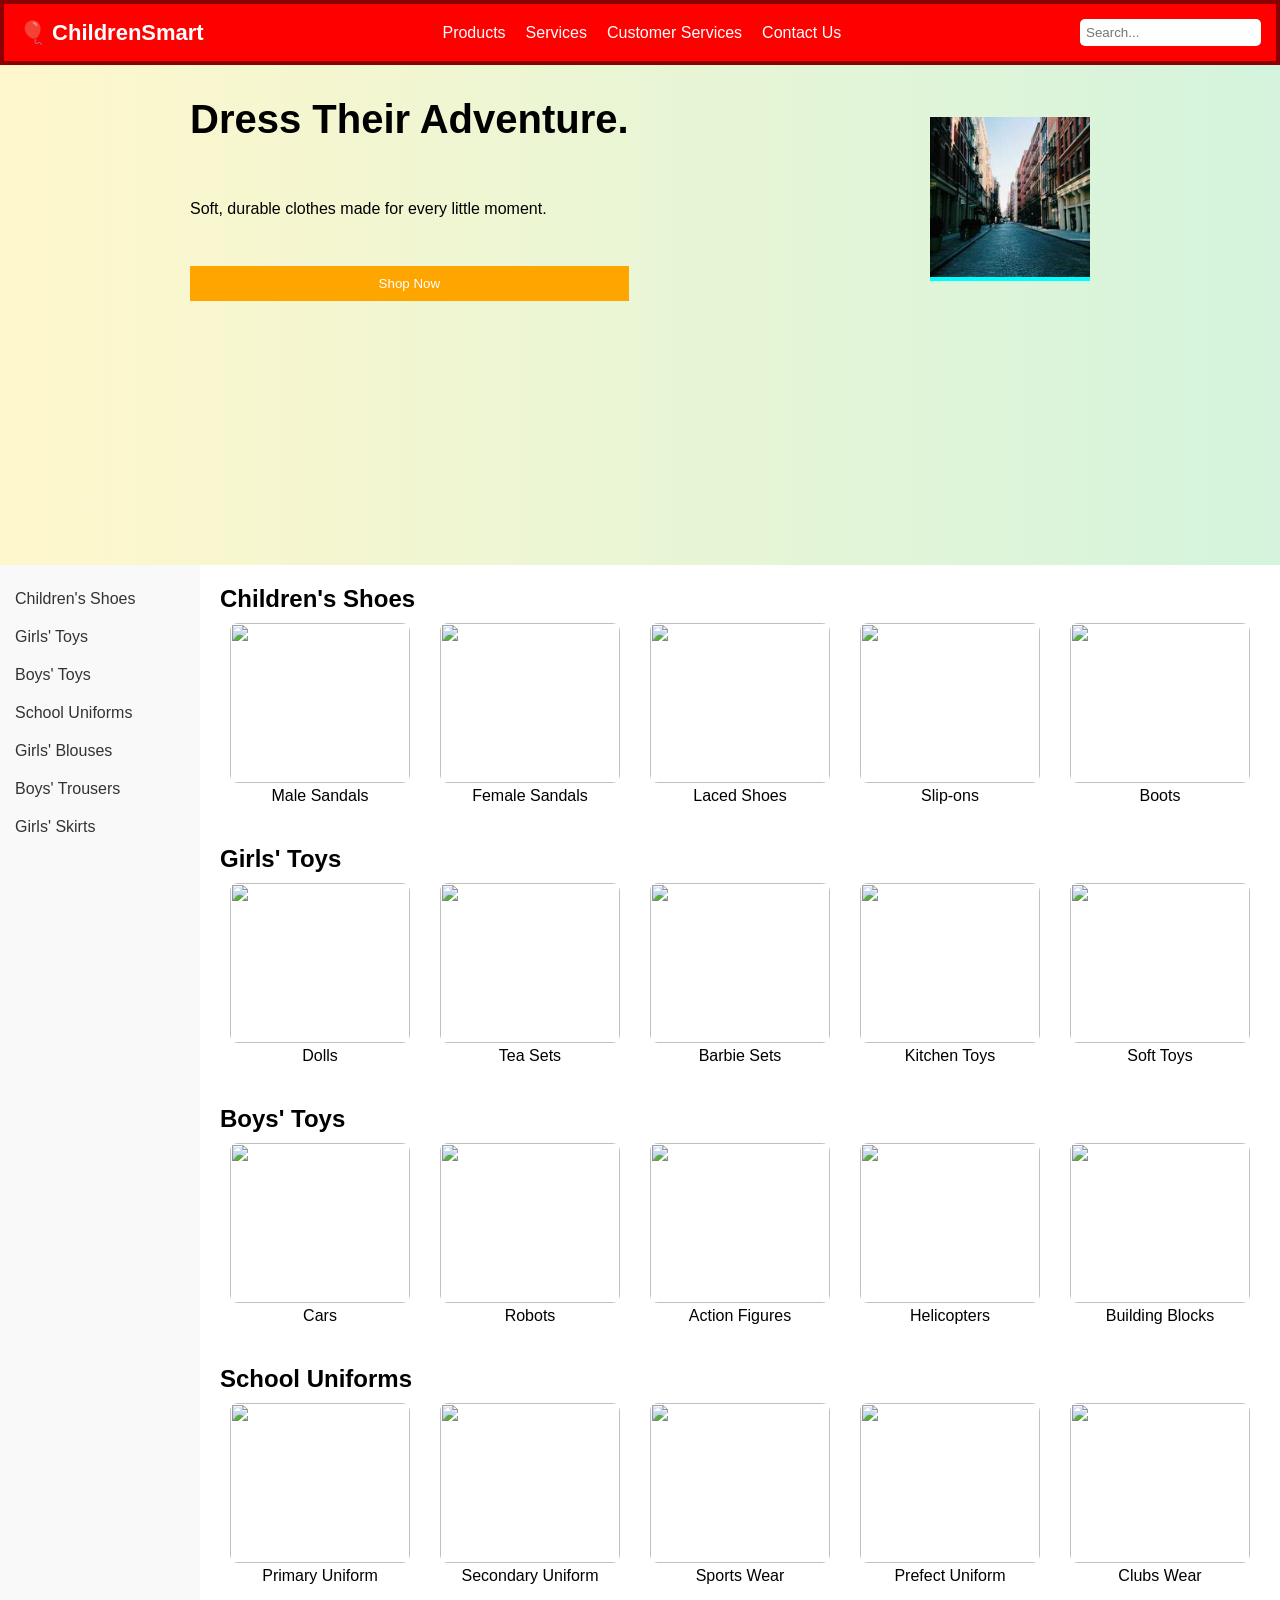
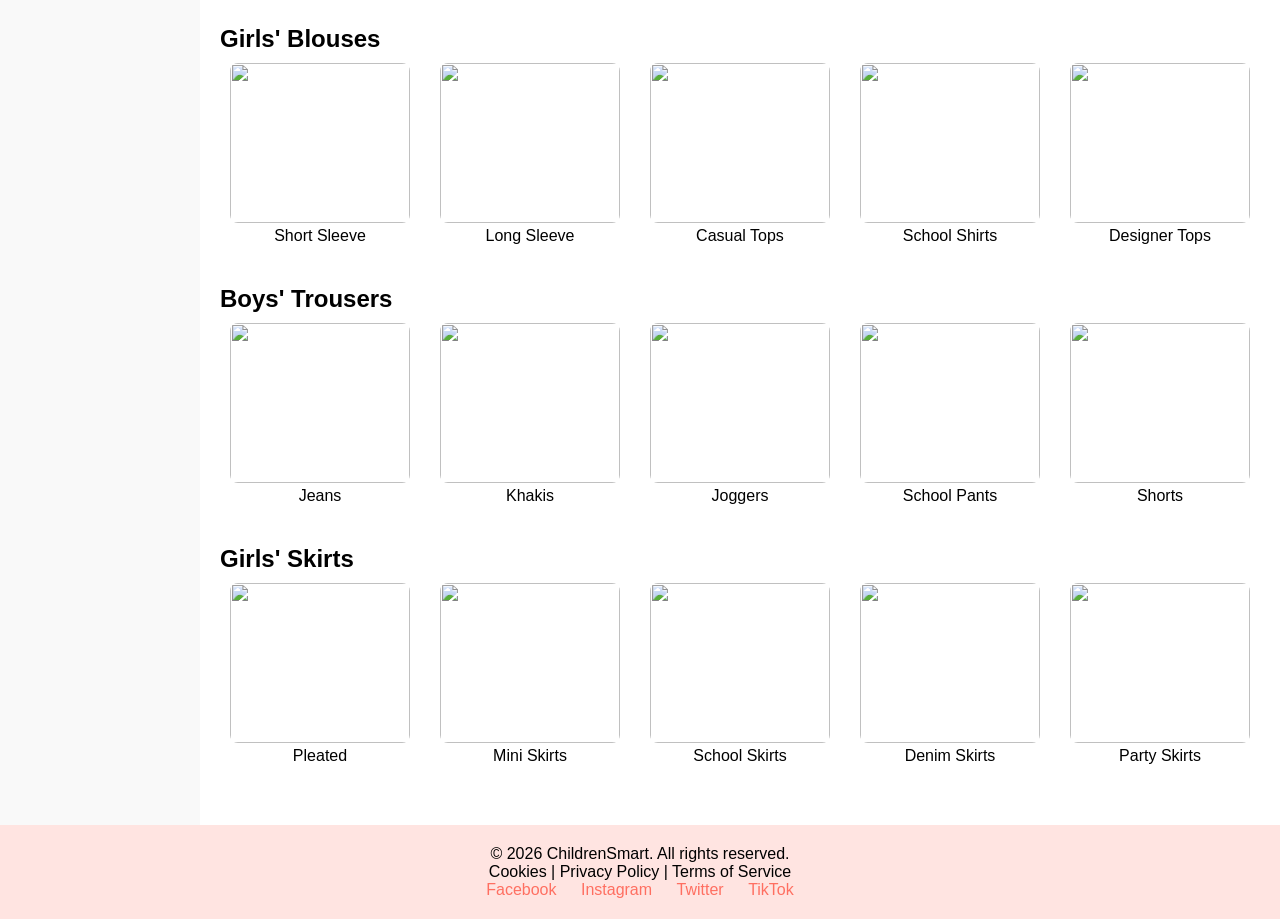
==== index.html @ b1c154fd "new features" ====
<!DOCTYPE html>
<html lang="en">
<head>
    <meta charset="UTF-8">
    <meta name="viewport" content="width=device-width, initial-scale=1.0">
    <title>ChildrenSmart</title>
    <link rel="stylesheet" href="./css/index.css">
</head>
<body>

<!-- ================= HEADER / NAVBAR ================= -->
<header class="navbar">

    <!-- Logo (Top Left) -->
    <div class="logo">
        🎈 ChildrenSmart
    </div>

    <!-- Navigation Menu -->
    <nav>
        <ul class="menu">

            <li class="dropdown">Products
                <ul class="dropdown-content">
                    <li>Shoes</li>
                    <li>Uniforms</li>
                    <li>Clothes</li>
                </ul>
            </li>

            <li class="dropdown">Services
                <ul class="dropdown-content">
                    <li>Delivery</li>
                    <li>Returns</li>
                </ul>
            </li>

            <li class="dropdown">Customer Services
                <ul class="dropdown-content">
                    <li>Help Center</li>
                    <li>Support</li>
                </ul>
            </li>

            <li class="dropdown">Contact Us
                <ul class="dropdown-content">
                    <li>Email</li>
                    <li>Phone</li>
                </ul>
            </li>

        </ul>
    </nav>

    <!-- Search Bar -->
    <input type="text" placeholder="Search..." class="search-bar">

</header>

<!-- ================= HERO SECTION ================= -->
<section class="hero">

    <div class="hero-inner">
        <div class="hero-content">
            <h1>Dress Their Adventure.</h1>
            <p>Soft, durable clothes made for every little moment.</p>
            <button class="cta-btn">Shop Now</button>
        </div>

        <div class="img">
            <img src="/pi.jpg" alt="">
        </div> 
    </div>


</section>

<!-- ================= MAIN CONTENT ================= -->
<div class="main-container">

    <!-- LEFT SIDEBAR -->
    <aside class="sidebar">
        <a href="#shoes">Children's Shoes</a>
        <a href="#girls-toys">Girls' Toys</a>
        <a href="#boys-toys">Boys' Toys</a>
        <a href="#uniforms">School Uniforms</a>
        <a href="#blouses">Girls' Blouses</a>
        <a href="#trousers">Boys' Trousers</a>
        <a href="#skirts">Girls' Skirts</a>
    </aside>

    <!-- PRODUCT SECTION -->
    <section class="products">

        <!-- ===== ROW 1: SHOES ===== -->
        <h2 id="shoes">Children's Shoes</h2>
        <div class="product-row">
            <div class="card"><img src="https://picsum.photos/200?1"><p>Male Sandals</p></div>
            <div class="card"><img src="https://picsum.photos/200?2"><p>Female Sandals</p></div>
            <div class="card"><img src="https://picsum.photos/200?3"><p>Laced Shoes</p></div>
            <div class="card"><img src="https://picsum.photos/200?4"><p>Slip-ons</p></div>
            <div class="card"><img src="https://picsum.photos/200?5"><p>Boots</p></div>
        </div>

        <!-- ===== ROW 2: GIRLS TOYS ===== -->
        <h2 id="girls-toys">Girls' Toys</h2>
        <div class="product-row">
            <div class="card"><img src="https://picsum.photos/200?6"><p>Dolls</p></div>
            <div class="card"><img src="https://picsum.photos/200?7"><p>Tea Sets</p></div>
            <div class="card"><img src="https://picsum.photos/200?8"><p>Barbie Sets</p></div>
            <div class="card"><img src="https://picsum.photos/200?9"><p>Kitchen Toys</p></div>
            <div class="card"><img src="https://picsum.photos/200?10"><p>Soft Toys</p></div>
        </div>

        <!-- ===== ROW 3: BOYS TOYS ===== -->
        <h2 id="boys-toys">Boys' Toys</h2>
        <div class="product-row">
            <div class="card"><img src="https://picsum.photos/200?11"><p>Cars</p></div>
            <div class="card"><img src="https://picsum.photos/200?12"><p>Robots</p></div>
            <div class="card"><img src="https://picsum.photos/200?13"><p>Action Figures</p></div>
            <div class="card"><img src="https://picsum.photos/200?14"><p>Helicopters</p></div>
            <div class="card"><img src="https://picsum.photos/200?15"><p>Building Blocks</p></div>
        </div>

        <!-- ===== ROW 4: UNIFORMS ===== -->
        <h2 id="uniforms">School Uniforms</h2>
        <div class="product-row">
            <div class="card"><img src="https://picsum.photos/200?16"><p>Primary Uniform</p></div>
            <div class="card"><img src="https://picsum.photos/200?17"><p>Secondary Uniform</p></div>
            <div class="card"><img src="https://picsum.photos/200?18"><p>Sports Wear</p></div>
            <div class="card"><img src="https://picsum.photos/200?19"><p>Prefect Uniform</p></div>
            <div class="card"><img src="https://picsum.photos/200?20"><p>Clubs Wear</p></div>
        </div>

        <!-- ===== ROW 5: BLOUSES ===== -->
        <h2 id="blouses">Girls' Blouses</h2>
        <div class="product-row">
            <div class="card"><img src="https://picsum.photos/200?21"><p>Short Sleeve</p></div>
            <div class="card"><img src="https://picsum.photos/200?22"><p>Long Sleeve</p></div>
            <div class="card"><img src="https://picsum.photos/200?23"><p>Casual Tops</p></div>
            <div class="card"><img src="https://picsum.photos/200?24"><p>School Shirts</p></div>
            <div class="card"><img src="https://picsum.photos/200?25"><p>Designer Tops</p></div>
        </div>

        <!-- ===== ROW 6: TROUSERS ===== -->
        <h2 id="trousers">Boys' Trousers</h2>
        <div class="product-row">
            <div class="card"><img src="https://picsum.photos/200?26"><p>Jeans</p></div>
            <div class="card"><img src="https://picsum.photos/200?27"><p>Khakis</p></div>
            <div class="card"><img src="https://picsum.photos/200?28"><p>Joggers</p></div>
            <div class="card"><img src="https://picsum.photos/200?29"><p>School Pants</p></div>
            <div class="card"><img src="https://picsum.photos/200?30"><p>Shorts</p></div>
        </div>

        <!-- ===== ROW 7: SKIRTS ===== -->
        <h2 id="skirts">Girls' Skirts</h2>
        <div class="product-row">
            <div class="card"><img src="https://picsum.photos/200?31"><p>Pleated</p></div>
            <div class="card"><img src="https://picsum.photos/200?32"><p>Mini Skirts</p></div>
            <div class="card"><img src="https://picsum.photos/200?33"><p>School Skirts</p></div>
            <div class="card"><img src="https://picsum.photos/200?34"><p>Denim Skirts</p></div>
            <div class="card"><img src="https://picsum.photos/200?35"><p>Party Skirts</p></div>
        </div>

    </section>

</div>

<!-- ================= FOOTER ================= -->
<footer class="footer">
    <p>© 2026 ChildrenSmart. All rights reserved.</p>
    <p>Cookies | Privacy Policy | Terms of Service</p>

    <div class="socials">
        <a href="#">Facebook</a>
        <a href="#">Instagram</a>
        <a href="#">Twitter</a>
        <a href="#">TikTok</a>
    </div>
</footer>

</body>
</html>
---- css/index.css ----
/* ===== GLOBAL RESET ===== */
* {
    margin: 0;
    padding: 0;
    box-sizing: border-box;
    font-family: Arial, sans-serif;
}

/* ===== NAVBAR ===== */
.navbar {
    position: sticky;
    top: 0;
    display: flex;
    justify-content: space-between;
    align-items: center;
    background: red;
    color: white;
    padding: 15px;
    border: 4px solid darkred;
    z-index: 1000;
}

.logo {
    font-size: 22px;
    font-weight: bold;
}

.menu {
    display: flex;
    gap: 20px;
    list-style: none;
}

.menu li {
    position: relative;
    cursor: pointer;
}

/* Dropdown */
.dropdown-content {
    display: none;
    position: absolute;
    background: white;
    color: black;
    padding: 10px;
    list-style: none;
}

.dropdown:hover .dropdown-content {
    display: block;
}

/* Search */
.search-bar {
    padding: 6px;
    border-radius: 5px;
    border: none;
}

/* ===== HERO ===== */
.hero {
    padding: 2rem 0;
    width: 100%;
   min-height: 500px;
    background: linear-gradient(to right, #fff7cc, #d4f4dd);
    
}

.hero-inner{
    width: 100%;
    max-width: 900px;
    margin-inline: auto;
    display: flex;
    flex-direction: row;
    align-items: center;
    justify-content: space-between;
    gap: 2rem;
   
}


.hero h1 {
    font-size: 40px;
    margin-bottom: 10px;
}

.cta-btn {
    padding: 10px 20px;
    background: orange;
    border: none;
    color: white;
    cursor: pointer;
}

.hero-content{
    display: flex;
    flex-direction: column;
    gap: 3rem;
}

.img img{
    height: 100%;
    max-height: 10rem;
    object-fit: cover;
}

.img{
    background-color: aqua;
    text-align:right;
}


/* ===== MAIN LAYOUT ===== */
.main-container {
    display: flex;
}

/* Sidebar */
.sidebar {
    width: 200px;
    background: #f9f9f9;
    padding: 15px;
    display: flex;
    flex-direction: column;
}

.sidebar a {
    margin: 10px 0;
    text-decoration: none;
    color: #333;
}

/* ===== PRODUCTS ===== */
.products {
    flex: 1;
    padding: 20px;
}

.product-row {
    display: grid;
    grid-template-columns: repeat(5, 1fr);
    gap: 10px;
    margin-bottom: 30px;
}

.card {
    background: white;
    padding: 10px;
    text-align: center;
    border-radius: 10px;
    transition: 0.3s;
}


.card img {
    width: 100%;
    height: 160px;
    object-fit: cover;
    border-radius: 8px;
}

.card:hover {
    transform: scale(1.05);
    background: #ffe0b2;
}

/* ===== FOOTER ===== */
.footer {
    background: #ffe4e1;
    text-align: center;
    padding: 20px;
}

.socials a {
    margin: 0 10px;
    text-decoration: none;
    color: #ff6f61;
}

/* Tablet */
@media (max-width: 1024px) {
    .product-row {
        grid-template-columns: repeat(3, 1fr);
    }

    .img img{
    width: 50%
    
    object-fit:cover;
}
    
}

/* Mobile */
@media (max-width: 768px) {
    .product-row {
        grid-template-columns: repeat(2, 1fr);
    }
   

    .hero-inner{
        flex-direction: column;
    }
}

/* Small phones */
@media (max-width: 480px) {
    .product-row {
        grid-template-columns: 1fr;
    }
}
@media (max-width: 768px) {

    .main-container {
        flex-direction: column;
    }

    .sidebar {
        width: 100%;
        flex-direction: row;
        flex-wrap: wrap;
        justify-content: center;
    }

    .sidebar a {
        margin: 5px 10px;
        background: #eee;
        padding: 5px 10px;
        border-radius: 5px;
    }
}
/* ===== MOBILE NAVBAR ===== */
@media (max-width: 768px) {

    .navbar {
        flex-direction: column;
        align-items: flex-start;
    }

    .menu {
        flex-direction: column;
        width: 100%;
        margin-top: 10px;
    }

    .search-bar {
        width: 100%;
        margin-top: 10px;
    }
}
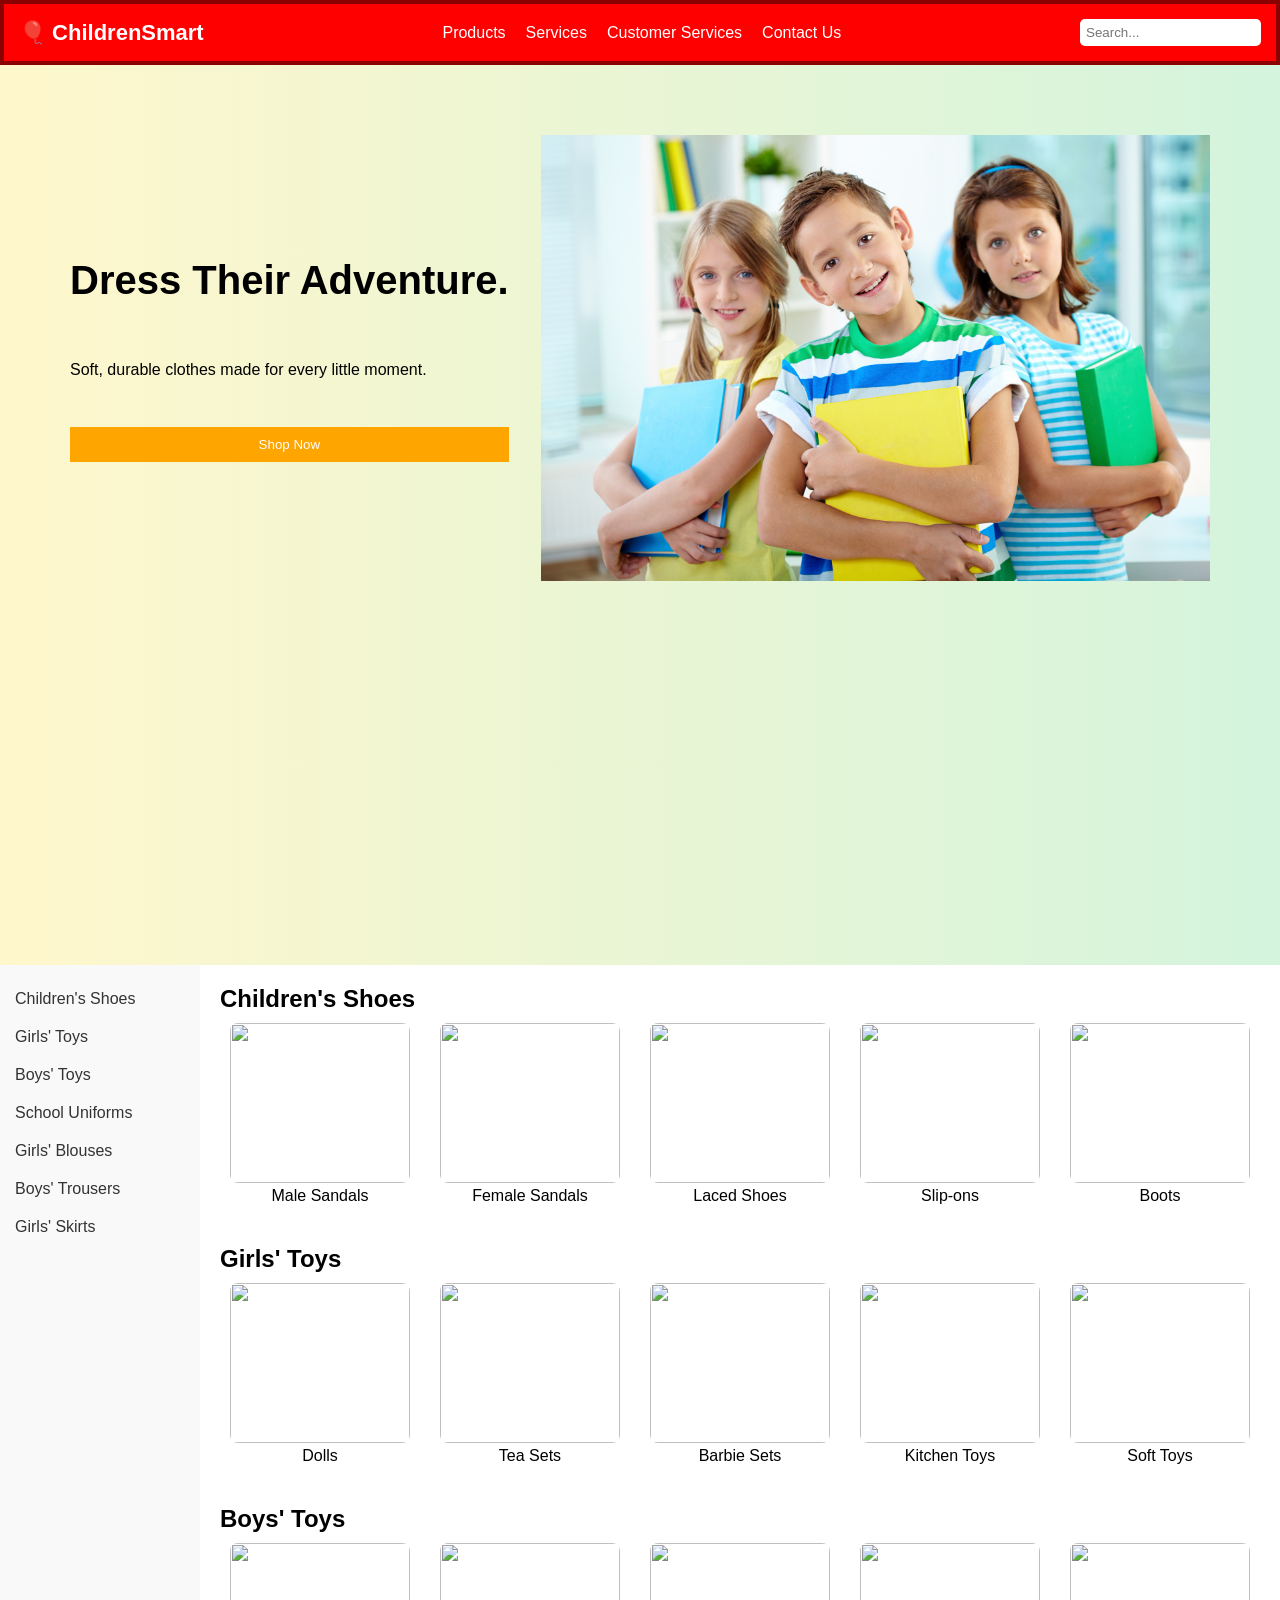
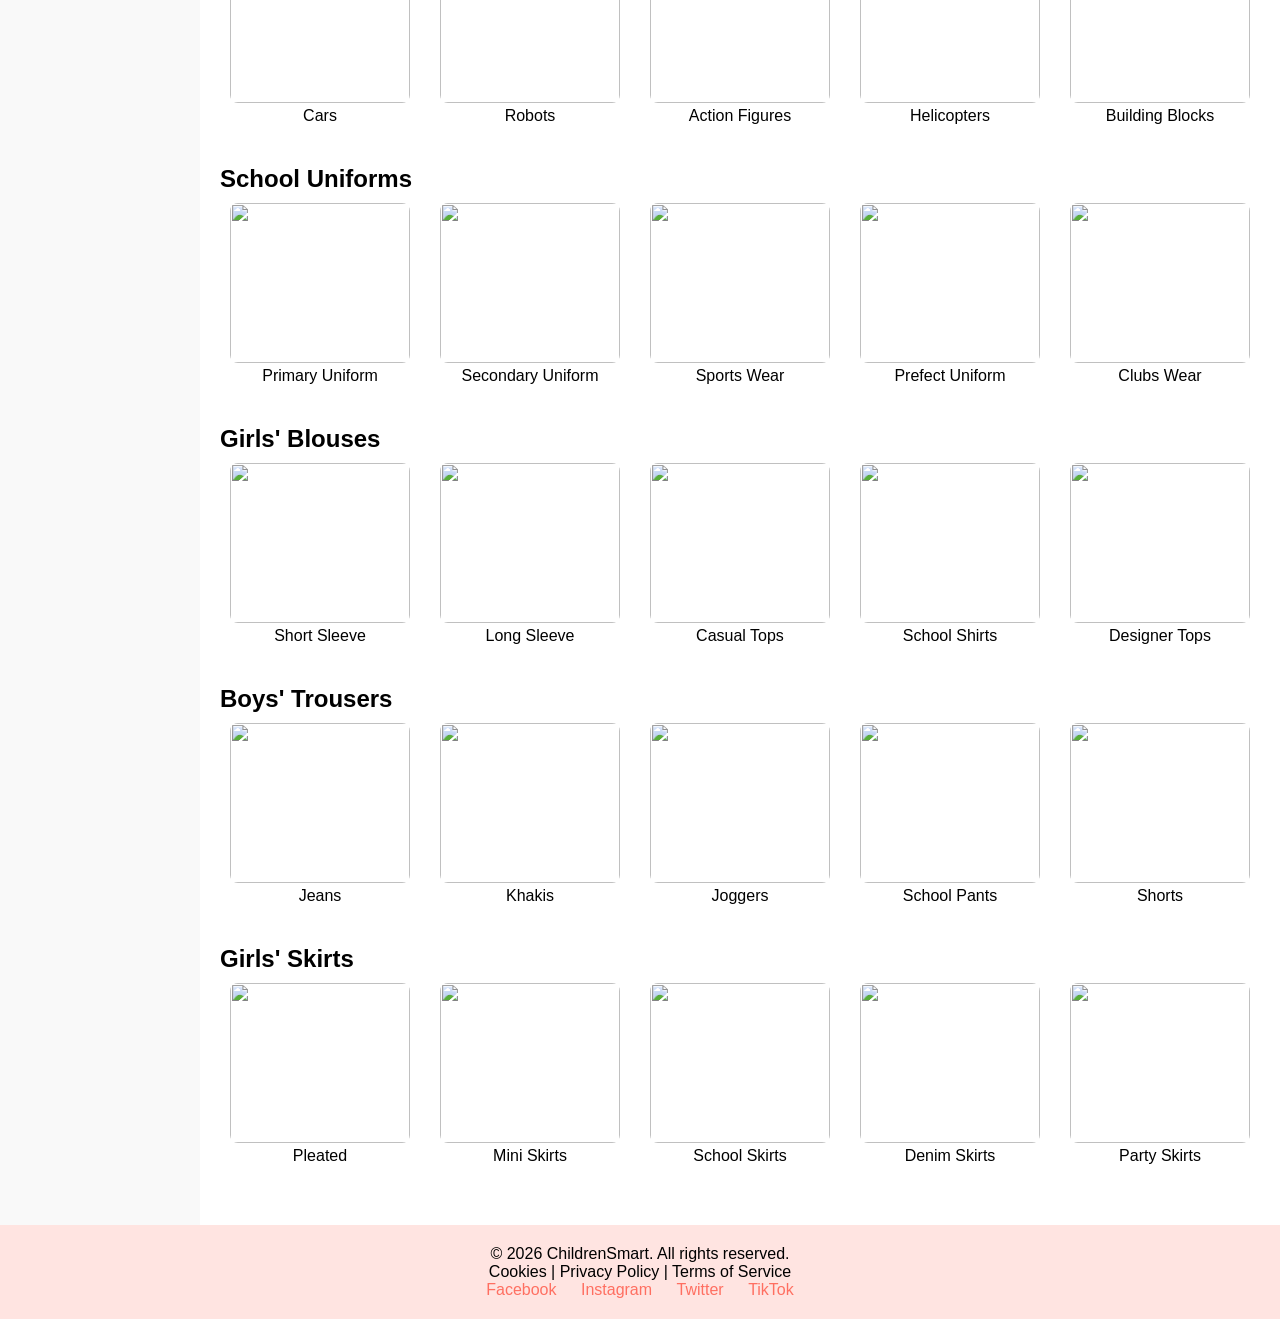
==== commit 881ad3d2: "add new size" ====
--- a/index.html
+++ b/index.html
@@ -68,7 +68,7 @@
         </div>
 
         <div class="img">
-            <img src="/pi.jpg" alt="">
+            <img src="./1068.jpg" alt="">
         </div> 
     </div>
 
--- a/css/index.css
+++ b/css/index.css
@@ -59,22 +59,26 @@
 
 /* ===== HERO ===== */
 .hero {
-    padding: 2rem 0;
-    width: 100%;
-   min-height: 500px;
+    width: 100%;
+    min-height: 100vh;
     background: linear-gradient(to right, #fff7cc, #d4f4dd);
-    
-}
+    padding: 50px;
+    gap: 40px;
+}
+    
+    
+
 
 .hero-inner{
     width: 100%;
-    max-width: 900px;
+    max-width: 1500px;
     margin-inline: auto;
     display: flex;
     flex-direction: row;
     align-items: center;
     justify-content: space-between;
     gap: 2rem;
+    padding: 20px
    
 }
 
@@ -100,12 +104,13 @@
 
 .img img{
     height: 100%;
-    max-height: 10rem;
+    width: 100%;
+    
     object-fit: cover;
 }
 
 .img{
-    background-color: aqua;
+    flex: 1;
     text-align:right;
 }
 
@@ -183,13 +188,10 @@
         grid-template-columns: repeat(3, 1fr);
     }
 
-    .img img{
-    width: 50%
-    
-    object-fit:cover;
-}
-    
-}
+   
+}
+    
+
 
 /* Mobile */
 @media (max-width: 768px) {
@@ -201,6 +203,8 @@
     .hero-inner{
         flex-direction: column;
     }
+
+    
 }
 
 /* Small phones */
